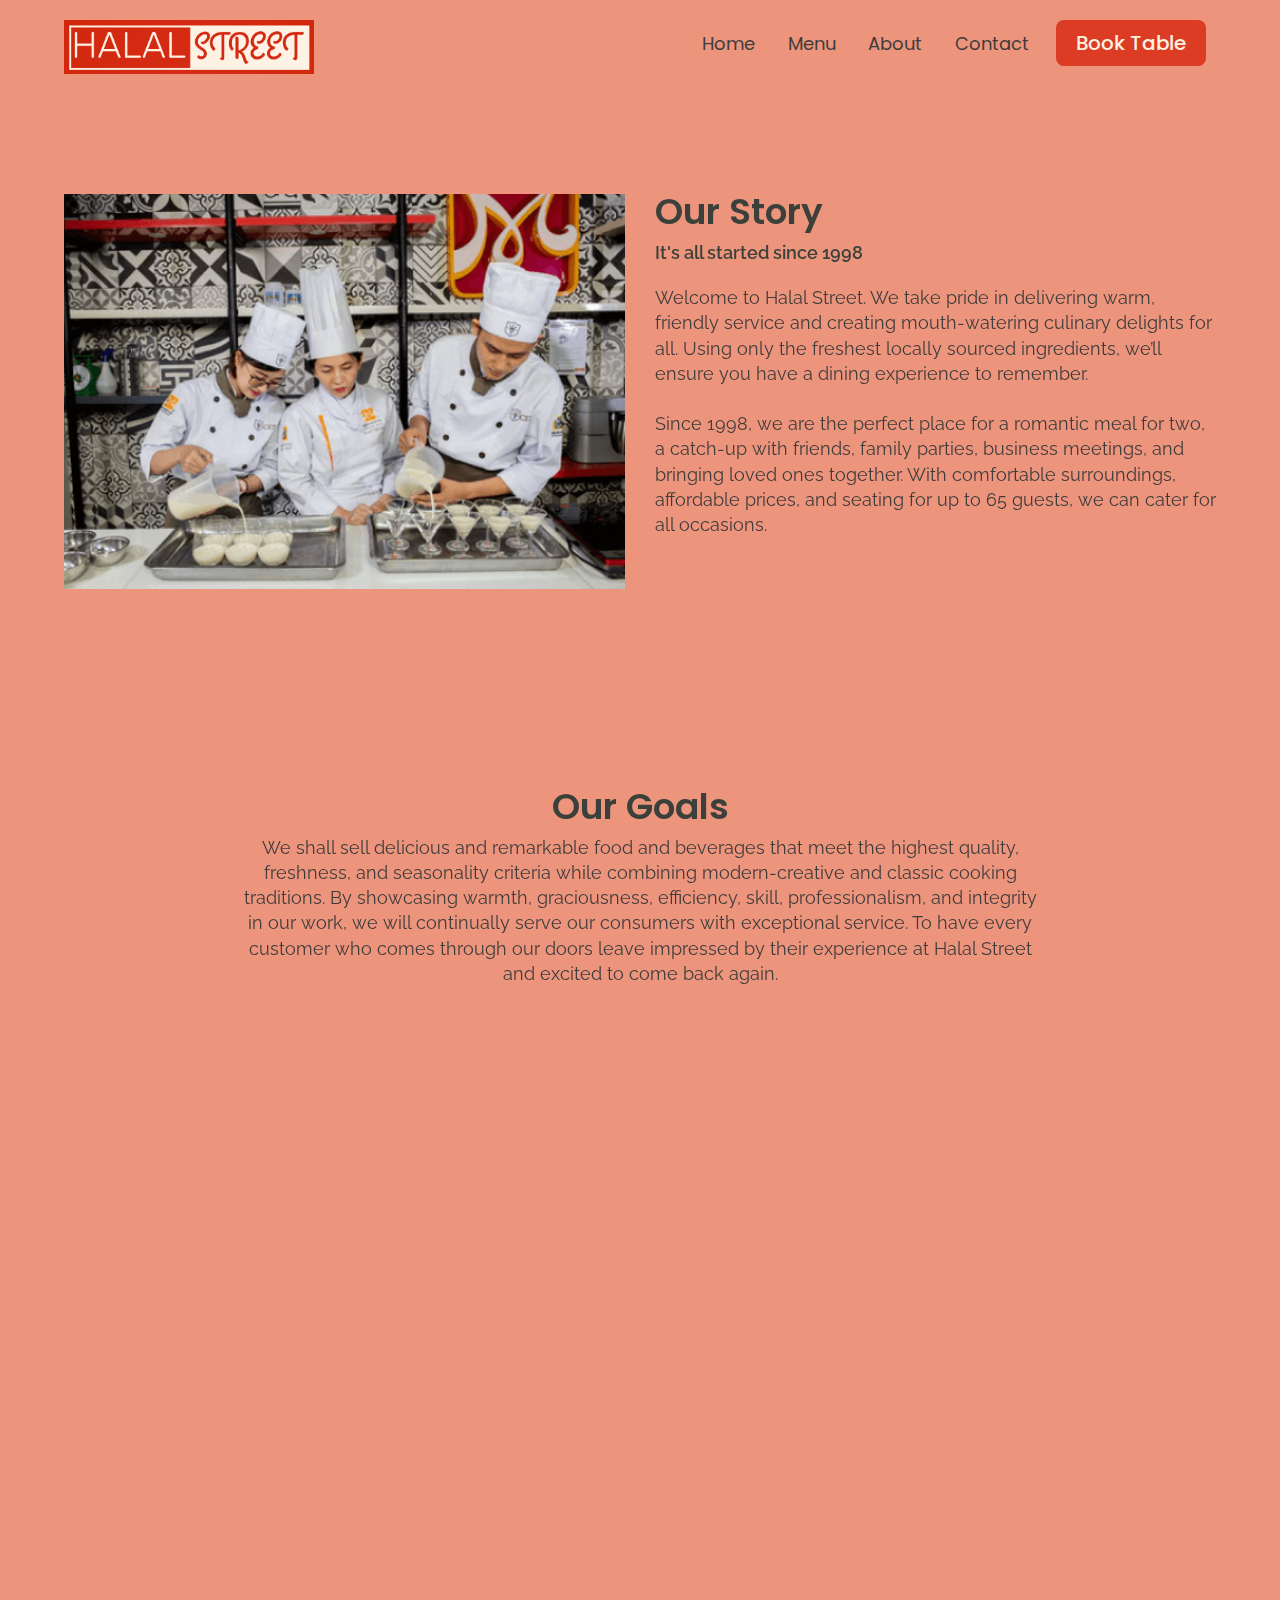
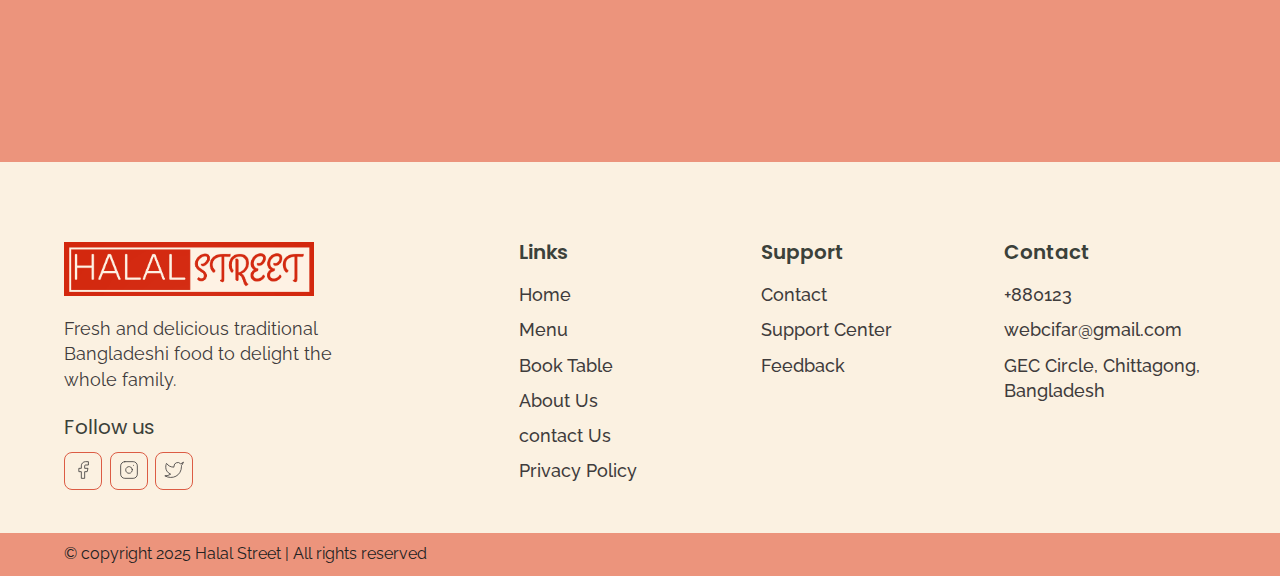
==== about.html @ 0b6d3c09 "Setup: Html & CSS styling" ====
<!DOCTYPE html>
<html lang="en">

<head>
  <meta charset="UTF-8">
  <meta http-equiv="X-UA-Compatible" content="IE=edge">
  <meta name="viewport" content="width=device-width, initial-scale=1.0">
  <link rel="shortcut icon" href="./images/favicon.ico" type="image/x-icon">
  <title>About | Halal Street</title>
  <link rel="stylesheet" href="./reset.css">
  <link rel="stylesheet" href="./globalStyles.css">
  <link rel="stylesheet" href="./components.css">
  <!-- aos library css  -->
  <link rel="stylesheet" href="https://unpkg.com/aos@next/dist/aos.css" />
  <link rel="stylesheet" href="./about.css">
</head>

<body>
  <!-- Nav Section -->
  <div class="nav">
    <div class="container">
      <div class="nav__wrapper">
        <a href="./index.html" class="logo">
          <img src="./images/halal-street-logo.png" alt="halal street" style="width: 250px; height: auto;">
        </a>
        <nav>
          <div class="nav__icon">
            <svg xmlns="http://www.w3.org/2000/svg" width="24" height="24" viewBox="0 0 24 24" fill="none"
              stroke="currentColor" stroke-width="2" stroke-linecap="round" stroke-linejoin="round"
              class="feather feather-menu">
              <line x1="3" y1="12" x2="21" y2="12" />
              <line x1="3" y1="6" x2="21" y2="6" />
              <line x1="3" y1="18" x2="21" y2="18" />
            </svg>
          </div>
          <div class="nav__bgOverlay"></div>
          <ol class="nav__list">
            <div class="nav__close">
              <svg xmlns="http://www.w3.org/2000/svg" width="24" height="24" viewBox="0 0 24 24" fill="none"
                stroke="currentColor" stroke-width="2" stroke-linecap="round" stroke-linejoin="round"
                class="feather feather-x">
                <line x1="18" y1="6" x2="6" y2="18" />
                <line x1="6" y1="6" x2="18" y2="18" />
              </svg>
            </div>
            <div class="nav__list__wrapper">

              <li><a class="nav__link" href="./index.html">Home</a></li>
              <li><a class="nav__link" href="./menu.html">Menu</a></li>
              <li><a class="nav__link" href="./about.html">About</a></li>
              <li><a class="nav__link" href="./contact.html">Contact</a></li>
              <li><a href="./booking.html" class="btn primary-btn">Book Table</a></li>
            </div>
          </ol>
        </nav>
      </div>
    </div>
  </div>
  <!-- End Nav Section -->
  <!-- Our Story Section -->
  <section id="ourStory" data-aos="fade-up">
    <div class="container">
      <div class="ourStory__wrapper">

        <div class="ourStory__img">
          <img src="./images/ourStoryImg.png" alt="Halal Street">
        </div>
        <div class="ourStory__info">
          <h3 class="ourStory__title">
            Our Story
          </h3>
          <p class="ourStory__subtitle">
            It's all started since 1998
          </p>
          <p class="ourStory__text">
            Welcome to Halal Street. We take pride in delivering warm, friendly service and creating mouth-watering
            culinary delights for all. Using only the freshest locally sourced ingredients, we’ll ensure you have a
            dining
            experience to remember.
            <br><br>
            Since 1998, we are the perfect place for a romantic meal for two, a catch-up with friends, family parties,
            business meetings, and bringing loved ones together. With comfortable surroundings, affordable prices, and
            seating for up to 65 guests, we can cater for all occasions.
          </p>
        </div>
      </div>
    </div>
  </section>
  <!-- End Our Story Section -->
  <!-- Our Goals -->
  <section id="ourGoals" data-aos="fade-down">
    <div class="container">
      <div class="ourGoals__info">
        <h3 class="ourGoals__title">
          Our Goals
        </h3>
        <p class="ourGoals__text">
          We shall sell delicious and remarkable food and beverages that meet the highest quality, freshness, and
          seasonality criteria while combining modern-creative and classic cooking traditions. By showcasing warmth,
          graciousness, efficiency, skill, professionalism, and integrity in our work, we will continually serve our
          consumers with exceptional service. To have every customer who comes through our doors leave impressed by
          their experience at Halal Street and excited to come back again.
        </p>
      </div>
      <div class="ourGoals__imgs__wrapper" data-aos="fade-up">
        <div class="ourGoals__img1">
          <img src="./images/ourGoals_img1.png" alt="kitchen img">
        </div>
        <div class="ourGoals__img2">
          <img src="./images/ourGoals_img2.png" alt="kitchen img">
        </div>
        <div class="ourGoals__img3">
          <img src="./images/ourGoals_img3.png" alt="kitchen img">
        </div>
      </div>
    </div>
  </section>
  <!-- End Our Goals -->
  <!-- Footer -->
  <footer>
    <div class="container">
      <div class="footer__wrapper">
        <div class="footer__col1">
          <div class="footer__logo">
            <img src="./images/halal-street-logo.png" alt="halal street" style="width: 250px; height: auto;">
          </div>
          <p class="footer__desc">
            Fresh and delicious traditional Bangladeshi food to delight the whole family.
          </p>
          <div class="footer__socials">
            <h4 class="footer__socials__title">Follow us</h4>
            <ol class="footer__socials__list">
              <li>
                <a href="#">
                  <svg xmlns="http://www.w3.org/2000/svg" width="24" height="24" viewBox="0 0 24 24" fill="none"
                    stroke="currentColor" stroke-width="1" stroke-linecap="round" stroke-linejoin="round"
                    class="feather feather-facebook">
                    <path d="M18 2h-3a5 5 0 0 0-5 5v3H7v4h3v8h4v-8h3l1-4h-4V7a1 1 0 0 1 1-1h3z" />
                  </svg>
                </a>
              </li>
              <li>
                <a href="#">
                  <svg xmlns="http://www.w3.org/2000/svg" width="24" height="24" viewBox="0 0 24 24" fill="none"
                    stroke="currentColor" stroke-width="1" stroke-linecap="round" stroke-linejoin="round"
                    class="feather feather-instagram">
                    <rect x="2" y="2" width="20" height="20" rx="5" ry="5" />
                    <path d="M16 11.37A4 4 0 1 1 12.63 8 4 4 0 0 1 16 11.37z" />
                    <line x1="17.5" y1="6.5" x2="17.51" y2="6.5" />
                  </svg>
                </a>
              </li>
              <li>
                <a href="#">
                  <svg xmlns="http://www.w3.org/2000/svg" width="24" height="24" viewBox="0 0 24 24" fill="none"
                    stroke="currentColor" stroke-width="1" stroke-linecap="round" stroke-linejoin="round"
                    class="feather feather-twitter">
                    <path
                      d="M23 3a10.9 10.9 0 0 1-3.14 1.53 4.48 4.48 0 0 0-7.86 3v1A10.66 10.66 0 0 1 3 4s-4 9 5 13a11.64 11.64 0 0 1-7 2c9 5 20 0 20-11.5a4.5 4.5 0 0 0-.08-.83A7.72 7.72 0 0 0 23 3z" />
                  </svg>
                </a>
              </li>
            </ol>
          </div>
        </div>
        <div class="footer__col2">
          <h3 class="footer__text__title">
            Links
          </h3>
          <ol class="footer__text">
            <li>
              <a href="/index.html">Home</a>
            </li>
            <li>
              <a href="./menu.html">Menu</a>
            </li>
            <li>
              <a href="./booking.html">Book Table</a>
            </li>
            <li>
              <a href="./about.html">About Us</a>
            </li>
            <li>
              <a href="./contact.html">contact Us</a>
            </li>
            <li>
              <a href="#">Privacy Policy</a>
            </li>
          </ol>
        </div>
        <div class="footer__col3">
          <h3 class="footer__text__title">
            Support
          </h3>
          <ol class="footer__text">
            <li>
              <a href="#">Contact</a>
            </li>
            <li>
              <a href="#">Support Center</a>
            </li>
            <li>
              <a href="#">Feedback</a>
            </li>
          </ol>
        </div>
        <div class="footer__col4">
          <h3 class="footer__text__title">
            Contact
          </h3>
          <ol class="footer__text">
            <li>
              <a href="#">+880123</a>
            </li>
            <li>
              <a href="#">webcifar@gmail.com</a>
            </li>
            <li>
              <a href="#">GEC Circle, Chittagong, Bangladesh</a>
            </li>
          </ol>
        </div>
      </div>
    </div>
  </footer>
  <div id="copyright">
    <div class="container">
      <p class="copyright__text">
        © copyright 2025 Halal Street | All rights reserved
      </p>
    </div>
  </div>
  <!-- End Footer -->

  <!-- aos scripts -->
  <script src="https://unpkg.com/aos@next/dist/aos.js"></script>
  <!-- custom scripts -->
  <script src="./main.js"></script>
</body>

</html>
---- globalStyles.css ----
@import url('https://fonts.googleapis.com/css2?family=Poppins:wght@500;600&family=Raleway:wght@400;500;600&display=swap');
html {
	font-size: 10px;
	overflow-x: hidden;
}
body {
	background: var(--lightGreen-2);
	overflow-x: hidden;
	visibility: hidden;
}
section {
	padding: 100px 0;
}
@media only screen and (max-width: 767px) {
	section {
		padding: 50px 0;
	}
}
.container {
	max-width: 1200px;
	width: 90%;
	margin: 0 auto;
}
:root {
	--green-1: #dc3c24;
	--green-2: #dc5c44;
	--lightGreen-1: #fbf1e1;
	--lightGreen-2: #ec947c;
	--black-1: #3b413a;
	--black-2: #3f3c3c;
	--black-3: #5b6359;
	--white-1: #fbf1e1;
}
/* :root {
	--citrine-white: #fbf1e1;
	--terracotta: #e1705a;
	--thunderbird: #d42b11;
	--flame-pea: #dc5c44;
	--apricot: #ec9484;
	--flame-pea: #dc513a;
	--apricot: #ec947c;
	--punch: #db442b;
	--punch: #dc3c24;
	--punch: #d43c24;
  } */
img {
	width: 100%;
	height: 100%;
	object-fit: contain;
}
h1,
h2,
h3,
h4 {
	font-family: Poppins;
}
p {
	font-family: Raleway;
	font-weight: 400;
	line-height: 1.4em;
	font-size: 1.8rem;
}
a {
	display: inline-block;
	text-decoration: none;
}
---- components.css ----
/* Nav Styles */
.nav {
	padding: 2rem 0;
}
.nav__icon,
.nav__close,
.nav__bgOverlay {
	display: none;
}
.nav__wrapper {
	display: flex;
	justify-content: space-between;
}
.nav__list li {
	display: inline-block;
	margin: 0 1rem;
}
.nav__list .nav__link {
	font-size: 1.8rem;
	font-family: Poppins;
	color: var(--black-2);
	padding: 0.5rem;
}
.nav__list li:hover .nav__link {
	color: var(--green-1);
}
@media only screen and (max-width: 768px) {
	.nav {
		position: relative;
		/* overflow-x: scroll; */
	}
	.nav__icon {
		display: block;
	}
	.nav__icon svg,
	.nav__close svg {
		pointer-events: none;
		height: 30px;
		width: 30px;
	}
	.nav__close {
		display: block;
		position: absolute;
		color: var(--black-1);
		right: 1rem;
		top: 1rem;
		cursor: pointer;
	}
	.nav__list {
		z-index: 1000;
		position: absolute;
		left: 100%;
		top: 0;
		height: 100vh;
		width: 80%;
		background: var(--lightGreen-1);
		display: flex;
		align-items: center;
		justify-content: flex-end;
		padding-right: 2rem;
		transform: translate(0%);
		overflow: hidden;
		transition: 0.3s ease-in transform;
	}
	.nav__list.show {
		transform: translate(-100%);
	}
	.nav__list li {
		display: block;
		text-align: right;
		margin-bottom: 2rem;
	}
	.nav__list a {
		font-size: 1.6rem;
	}
	.nav__bgOverlay {
		position: absolute;
		left: 0;
		top: 0;
		z-index: 1000;
		height: 100vh;
		width: 100%;
		background: rgba(18, 24, 14, 0.808);
		display: none;
	}
	.nav__bgOverlay.active {
		display: block;
	}
}
/* End Nav Styles */
/* Global Button Styles */
.btn {
	color: var(--green-1);
	font-family: Poppins;
	font-weight: 500;
	border-radius: 8px;
	font-size: 1.4rem;
	padding: 1.2rem 2rem;
}
.primary-btn {
	color: var(--white-1);
	background: var(--green-1);
}
@media only screen and (min-width: 700px) {
	.btn {
		padding: 1.3rem 2rem;
		font-size: 2rem;
	}
}
/* End Global Button Styles */

/* Store info section styles*/
.storeInfo__wrapper {
	display: flex;
	justify-content: center;
	flex-wrap: wrap;
	gap: 1rem;
}
.storeInfo__item {
	background-color: var(--lightGreen-1);
	padding: 20px 30px;
	text-align: center;
	text-align: center;
	border-radius: 12px;
	width: 150px;
}
.storeInfo__icon {
	width: 30px;
	margin: 0 auto;
	margin-bottom: 1.5rem;
}
.storeInfo__title {
	font-size: 1.4rem;
	font-family: Poppins;
	font-weight: 500;
	margin-bottom: 0.5rem;
	color: var(--black-1);
}
.storeInfo__text {
	font-size: 1.4rem;
	font-family: Raleway;
	color: var(--black-2);
}
@media only screen and (min-width: 768px) {
	.storeInfo__wrapper {
		gap: 2rem;
	}
	.storeInfo__item {
		min-width: 200px;
		padding: 40px 0;
	}
	.storeInfo__icon {
		width: 47px;
		margin-bottom: 2.5rem;
	}
	.storeInfo__title {
		font-size: 1.8rem;
		margin-bottom: 1rem;
	}
	.storeInfo__text {
		font-size: 1.6rem;
	}
}

/* Dishes Grid */
.dishGrid__title {
	font-size: 1.8rem;
	margin-bottom: 2rem;
	font-weight: 600;
	color: var(--black-1);
}
.dishGrid__wrapper {
	display: grid;
	/* grid-template-columns: repeat(autofit, minmax(140px, 1fr)); */
	grid-template-columns: repeat(auto-fit, minmax(140px, 1fr));
	gap: 1rem;
}
.dishGrid__item {
	display: flex;
	flex-direction: column;
	background-color: var(--lightGreen-1);
	padding: 0.5rem;
	border-radius: 8px;
	gap: 0.5rem;
}
.dishGrid__item__img {
	flex: 4;
}
.dishGrid__item__info {
	flex: 5;
}
.dishGrid__item__img img {
	object-fit: cover;
	border-radius: 12px;
}
.dishGrid__item__title {
	font-size: 1.4rem;
	line-height: 1.3em;
	font-weight: 500;
	color: var(--black-1);
	margin-bottom: 0.5rem;
}
.dishGrid__item__price {
	font-size: 1.4rem;
	color: var(--green-1);
	font-weight: 600;
	margin-bottom: 0.5rem;
}
.dishGrid__item__stars {
	max-height: 15px;
	width: max-content;
}
@media only screen and (min-width: 768px) {
	.dishGrid__title {
		font-size: 2.4rem;
	}
	.dishGrid__wrapper {
		grid-template-columns: repeat(auto-fit, minmax(350px, 1fr));
		gap: 3rem;
	}
	.dishGrid__item {
		flex-direction: row;
		padding: 1.5rem;
		border-radius: 12px;
		gap: 1rem;
	}
	.dishGrid__item__title {
		font-size: 2.4rem;
		margin-bottom: 1rem;
	}
	.dishGrid__item__price {
		font-size: 2rem;
		margin-bottom: 1rem;
	}
}
/* Dishes Grid */

/* Footer Styles */
footer {
	background: var(--lightGreen-1);
	padding-top: 5rem;
	padding-bottom: 2rem;
}
.footer__wrapper {
	display: flex;
	flex-direction: column;
	gap: 3rem;
}
.footer__logo {
	width: 150px;
	margin-bottom: 2rem;
}
.footer__desc {
	font-size: 1.4rem;
	color: var(--black-2);
	margin-bottom: 2rem;
}
.footer__socials__title {
	font-size: 1.8rem;
	color: var(--black-1);
	margin-bottom: 1rem;
}
.footer__socials li {
	display: inline-block;
	margin-right: 0.5rem;
}
.footer__socials a {
	padding: 0.5rem 0.8rem;
	background-color: var(--white-1);
	border: 1px solid var(--green-2);
	border-radius: 8px;
}
.footer__socials svg {
	width: 20px;
	color: var(--black-2);
}
.footer__text__title {
	font-size: 1.8rem;
	margin-bottom: 1rem;
	color: var(--black-1);
	font-weight: 600;
}
.footer__text a {
	font-size: 1.4rem;
	margin-bottom: 0.5rem;
	color: var(--black-2);
	font-family: Raleway;
	font-weight: 500;
	line-height: 1.4em;
}
@media only screen and (min-width: 768px) {
	footer {
		padding-top: 8rem;
		padding-bottom: 4rem;
	}
	.footer__wrapper {
		flex-direction: row;
	}
	.footer__col1 {
		flex: 4;
	}
	.footer__col2,
	.footer__col3,
	.footer__col4 {
		flex: 2;
	}
	.footer__desc {
		max-width: 300px;
		font-size: 1.8rem;
		margin-bottom: 2.5rem;
	}
	.footer__socials__title {
		font-size: 2rem;
		margin-bottom: 1.5rem;
	}
	.footer__text__title {
		font-size: 2rem;
		margin-bottom: 2rem;
	}
	.footer__text a {
		font-size: 1.8rem;
		margin-bottom: 1rem;
	}
}
#copyright {
	padding: 1rem 0;
}
.copyright__text {
	font-size: 1.4rem;
	text-align: center;
}
@media only screen and (min-width: 768px) {
	.copyright__text {
		font-size: 1.6rem;
		text-align: left;
	}
}
/* End Footer Styles */

/* Form Styles */
#form {
	padding: 5rem 0;
}
.form__title {
	font-size: 1.8rem;
	color: var(--black-1);
	font-weight: 600;
}
.form__wrapper {
	padding: 3rem 0;
}
.form__wrapper form {
	display: grid;
	grid-template-columns: 1fr;
	gap: 2rem;
}
.form__group label {
	font-size: 1.6rem;
	font-family: Poppins;
	color: var(--black-2);
	font-weight: 500;
}
.form__group input,
.form__group textarea,
.form__group select {
	width: 100%;
	border: none;
	background-color: var(--lightGreen-1);
	font-size: 1.4rem;
	font-family: Raleway;
	font-weight: 600;
	padding: 1.5rem;
	border-radius: 8px;
	margin-top: 0.5rem;
	color: var(--black-2);
}
.form__group textarea {
	resize: vertical;
}
.form__wrapper button[type='submit'] {
	width: max-content;
	border: none;
	padding: 1rem 4rem;
	font-weight: 500;
	letter-spacing: 0.1rem;
}
@media only screen and (min-width: 768px) {
	.form__title {
		font-size: 3.6rem;
	}
	.form__wrapper {
		padding: 5rem 0;
	}
	.form__wrapper form {
		grid-template-columns: 1fr 1fr;
	}
	.form__group__full {
		grid-column: 1/3;
	}
	.form__group label {
		font-size: 1.8rem;
	}
	.form__group input,
	.form__group textarea,
	.form__group select {
		font-size: 1.8rem;
		padding: 2rem;
		margin-top: 1.5rem;
	}
}
---- about.css ----
/* Our Story Styles */
.ourStory__wrapper {
	display: flex;
	flex-direction: column;
	gap: 2rem;
}
.ourStory__title,
.ourGoals__title {
	font-size: 1.8rem;
	font-weight: 600;
	color: var(--black-1);
	margin-bottom: 1rem;
}
.ourStory__subtitle {
	font-size: 1.4rem;
	font-weight: 600;
	color: var(--black-1);
	margin-bottom: 2rem;
}
.ourStory__text,
.ourGoals__text {
	font-size: 1.4rem;
	line-height: 1.4em;
	color: var(--black-2);
}
@media only screen and (min-width: 768px) {
	.ourStory__wrapper {
		flex-direction: row;
		gap: 3rem;
	}
	.ourStory__img,
	.ourStory__info {
		flex: 1;
	}
	.ourStory__title,
	.ourGoals__title {
		font-size: 3.6rem;
	}
	.ourStory__subtitle {
		font-size: 1.8rem;
	}
	.ourStory__text,
	.ourGoals__text {
		font-size: 1.8rem;
		max-width: 800px;
	}
}

/* Our Goals Styles */

.ourGoals__info {
	text-align: left;
	margin-bottom: 5rem;
}
.ourGoals__imgs__wrapper img {
	object-fit: cover;
}
.ourGoals__imgs__wrapper {
	max-width: 800px;
	margin: 0 auto;
	display: grid;
	grid-template-columns: 1fr 1fr;
	grid-template-rows: 1fr 1fr;
	grid-row: auto;
	gap: 1rem;
}
.ourGoals__img1 {
	grid-row: 1/3;
}
@media only screen and (min-width: 768px) {
	.ourGoals__info {
		text-align: center;
	}
	.ourGoals__imgs__wrapper {
		gap: 2rem;
	}
	.ourGoals__text {
		margin: 0 auto;
	}
}
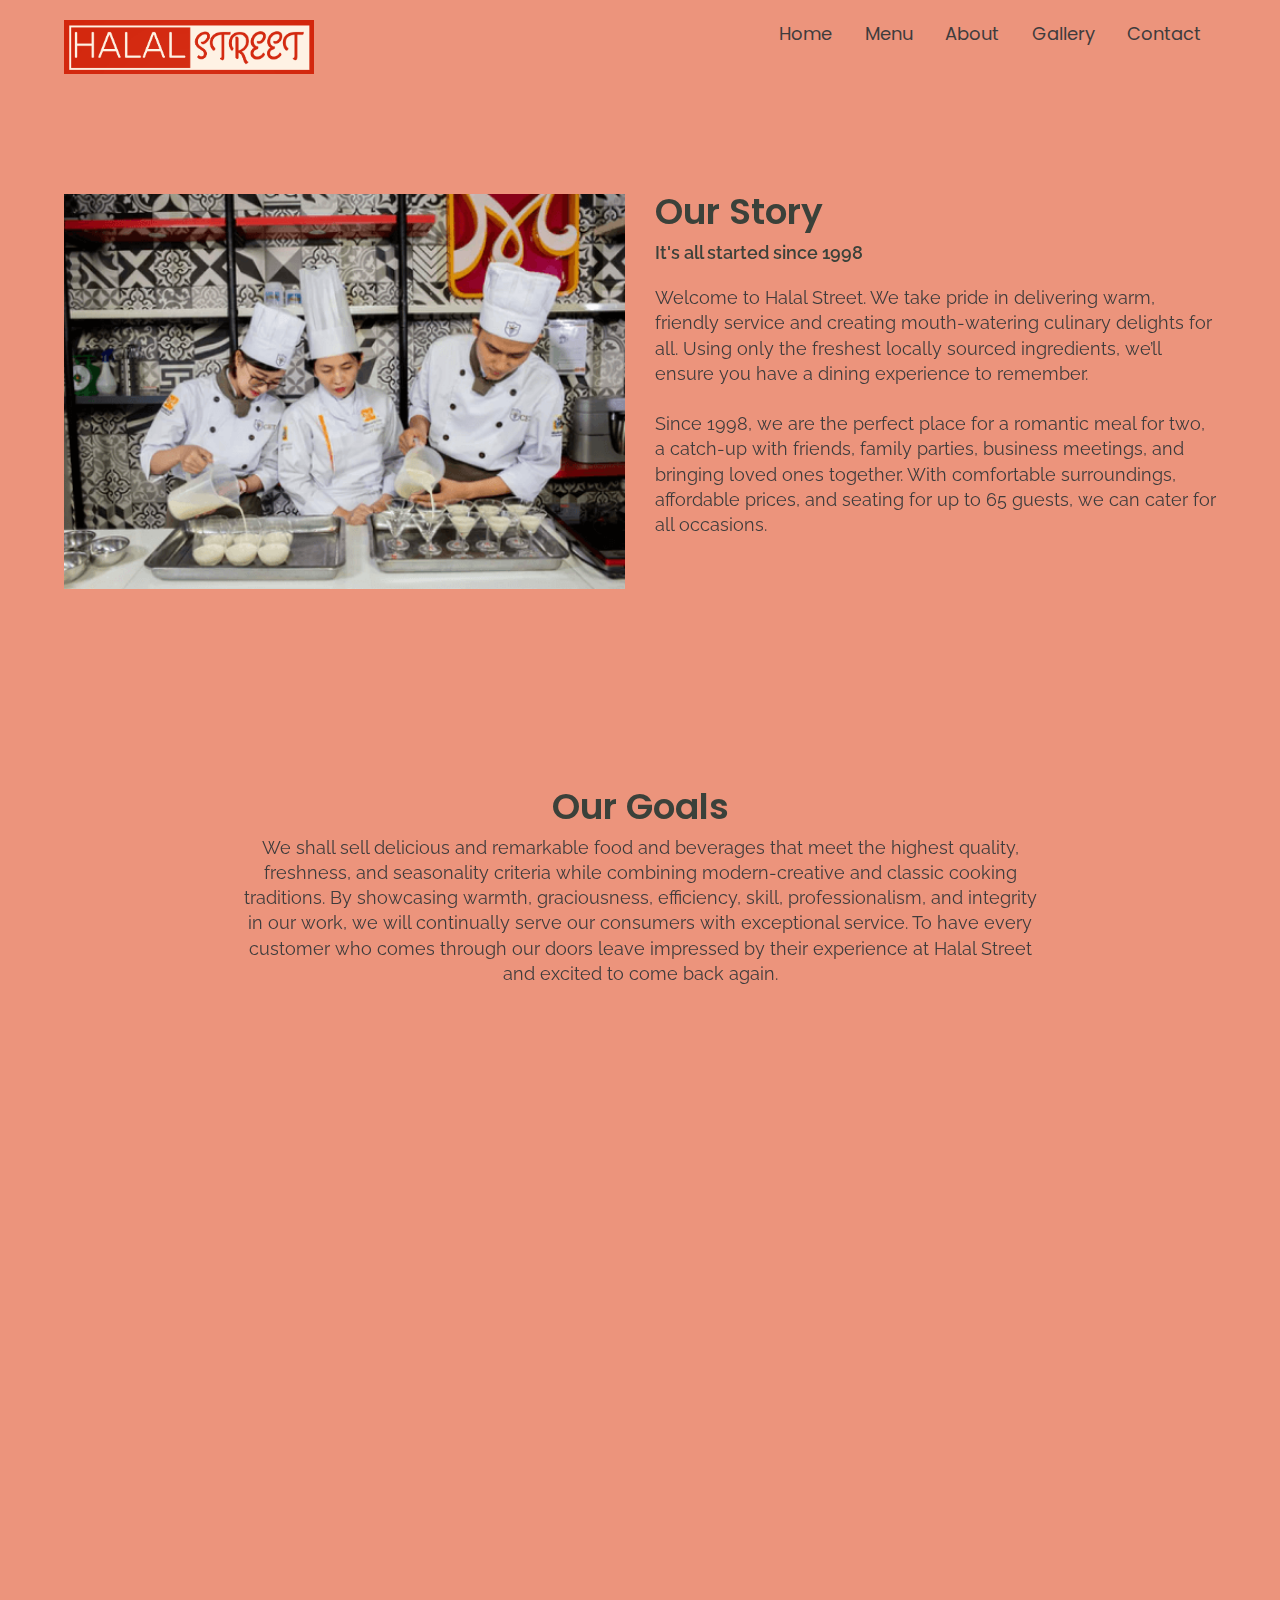
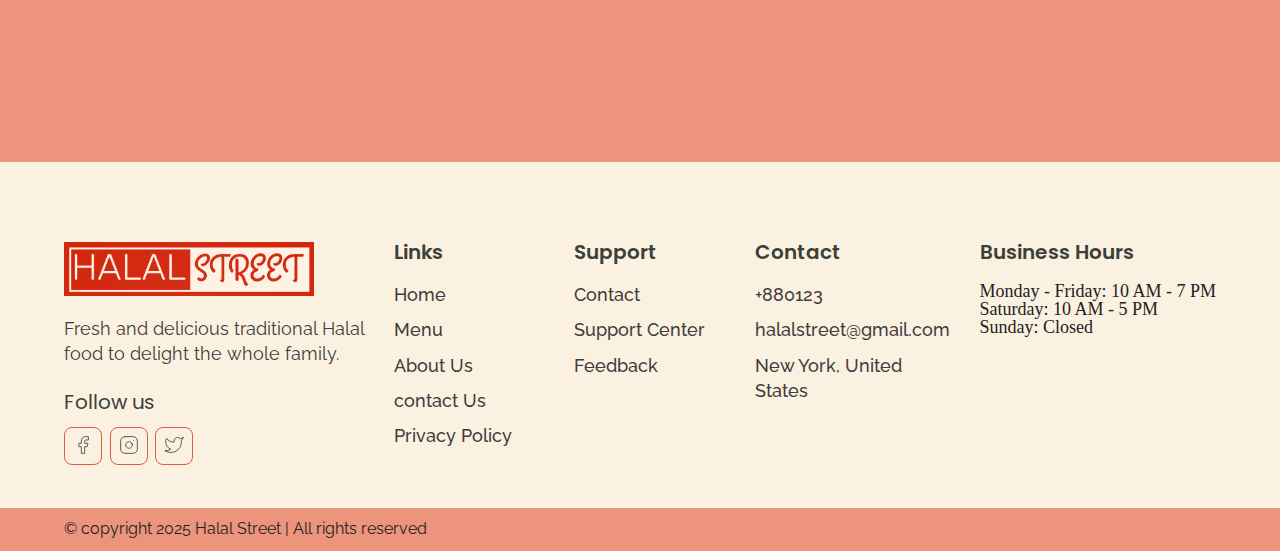
==== commit 6b8eb286: "Fix: Styling" ====
--- a/about.html
+++ b/about.html
@@ -48,8 +48,8 @@
               <li><a class="nav__link" href="./index.html">Home</a></li>
               <li><a class="nav__link" href="./menu.html">Menu</a></li>
               <li><a class="nav__link" href="./about.html">About</a></li>
+              <li><a class="nav__link" href="./gallery.html">Gallery</a></li>
               <li><a class="nav__link" href="./contact.html">Contact</a></li>
-              <li><a href="./booking.html" class="btn primary-btn">Book Table</a></li>
             </div>
           </ol>
         </nav>
@@ -116,121 +116,127 @@
     </div>
   </section>
   <!-- End Our Goals -->
-  <!-- Footer -->
-  <footer>
-    <div class="container">
-      <div class="footer__wrapper">
-        <div class="footer__col1">
-          <div class="footer__logo">
-            <img src="./images/halal-street-logo.png" alt="halal street" style="width: 250px; height: auto;">
-          </div>
-          <p class="footer__desc">
-            Fresh and delicious traditional Bangladeshi food to delight the whole family.
-          </p>
-          <div class="footer__socials">
-            <h4 class="footer__socials__title">Follow us</h4>
-            <ol class="footer__socials__list">
-              <li>
-                <a href="#">
-                  <svg xmlns="http://www.w3.org/2000/svg" width="24" height="24" viewBox="0 0 24 24" fill="none"
-                    stroke="currentColor" stroke-width="1" stroke-linecap="round" stroke-linejoin="round"
-                    class="feather feather-facebook">
-                    <path d="M18 2h-3a5 5 0 0 0-5 5v3H7v4h3v8h4v-8h3l1-4h-4V7a1 1 0 0 1 1-1h3z" />
-                  </svg>
-                </a>
-              </li>
-              <li>
-                <a href="#">
-                  <svg xmlns="http://www.w3.org/2000/svg" width="24" height="24" viewBox="0 0 24 24" fill="none"
-                    stroke="currentColor" stroke-width="1" stroke-linecap="round" stroke-linejoin="round"
-                    class="feather feather-instagram">
-                    <rect x="2" y="2" width="20" height="20" rx="5" ry="5" />
-                    <path d="M16 11.37A4 4 0 1 1 12.63 8 4 4 0 0 1 16 11.37z" />
-                    <line x1="17.5" y1="6.5" x2="17.51" y2="6.5" />
-                  </svg>
-                </a>
-              </li>
-              <li>
-                <a href="#">
-                  <svg xmlns="http://www.w3.org/2000/svg" width="24" height="24" viewBox="0 0 24 24" fill="none"
-                    stroke="currentColor" stroke-width="1" stroke-linecap="round" stroke-linejoin="round"
-                    class="feather feather-twitter">
-                    <path
-                      d="M23 3a10.9 10.9 0 0 1-3.14 1.53 4.48 4.48 0 0 0-7.86 3v1A10.66 10.66 0 0 1 3 4s-4 9 5 13a11.64 11.64 0 0 1-7 2c9 5 20 0 20-11.5a4.5 4.5 0 0 0-.08-.83A7.72 7.72 0 0 0 23 3z" />
-                  </svg>
-                </a>
-              </li>
-            </ol>
-          </div>
-        </div>
-        <div class="footer__col2">
-          <h3 class="footer__text__title">
-            Links
-          </h3>
-          <ol class="footer__text">
+<footer>
+  <div class="container">
+    <div class="footer__wrapper">
+      <div class="footer__col1">
+        <div class="footer__logo">
+          <img src="./images/halal-street-logo.png" alt="halal street" style="width: 250px; height: auto;">
+        </div>
+        <p class="footer__desc">
+          Fresh and delicious traditional Halal food to delight the whole family.
+        </p>
+        <div class="footer__socials">
+          <h4 class="footer__socials__title">Follow us</h4>
+          <ol class="footer__socials__list">
             <li>
-              <a href="/index.html">Home</a>
+              <a href="#">
+                <svg xmlns="http://www.w3.org/2000/svg" width="24" height="24" viewBox="0 0 24 24" fill="none"
+                  stroke="currentColor" stroke-width="1" stroke-linecap="round" stroke-linejoin="round"
+                  class="feather feather-facebook">
+                  <path d="M18 2h-3a5 5 0 0 0-5 5v3H7v4h3v8h4v-8h3l1-4h-4V7a1 1 0 0 1 1-1h3z" />
+                </svg>
+              </a>
             </li>
             <li>
-              <a href="./menu.html">Menu</a>
+              <a href="#">
+                <svg xmlns="http://www.w3.org/2000/svg" width="24" height="24" viewBox="0 0 24 24" fill="none"
+                  stroke="currentColor" stroke-width="1" stroke-linecap="round" stroke-linejoin="round"
+                  class="feather feather-instagram">
+                  <rect x="2" y="2" width="20" height="20" rx="5" ry="5" />
+                  <path d="M16 11.37A4 4 0 1 1 12.63 8 4 4 0 0 1 16 11.37z" />
+                  <line x1="17.5" y1="6.5" x2="17.51" y2="6.5" />
+                </svg>
+              </a>
             </li>
             <li>
-              <a href="./booking.html">Book Table</a>
-            </li>
-            <li>
-              <a href="./about.html">About Us</a>
-            </li>
-            <li>
-              <a href="./contact.html">contact Us</a>
-            </li>
-            <li>
-              <a href="#">Privacy Policy</a>
+              <a href="#">
+                <svg xmlns="http://www.w3.org/2000/svg" width="24" height="24" viewBox="0 0 24 24" fill="none"
+                  stroke="currentColor" stroke-width="1" stroke-linecap="round" stroke-linejoin="round"
+                  class="feather feather-twitter">
+                  <path
+                    d="M23 3a10.9 10.9 0 0 1-3.14 1.53 4.48 4.48 0 0 0-7.86 3v1A10.66 10.66 0 0 1 3 4s-4 9 5 13a11.64 11.64 0 0 1-7 2c9 5 20 0 20-11.5a4.5 4.5 0 0 0-.08-.83A7.72 7.72 0 0 0 23 3z" />
+                </svg>
+              </a>
             </li>
           </ol>
         </div>
-        <div class="footer__col3">
-          <h3 class="footer__text__title">
-            Support
-          </h3>
-          <ol class="footer__text">
-            <li>
-              <a href="#">Contact</a>
-            </li>
-            <li>
-              <a href="#">Support Center</a>
-            </li>
-            <li>
-              <a href="#">Feedback</a>
-            </li>
-          </ol>
-        </div>
-        <div class="footer__col4">
-          <h3 class="footer__text__title">
-            Contact
-          </h3>
-          <ol class="footer__text">
-            <li>
-              <a href="#">+880123</a>
-            </li>
-            <li>
-              <a href="#">webcifar@gmail.com</a>
-            </li>
-            <li>
-              <a href="#">GEC Circle, Chittagong, Bangladesh</a>
-            </li>
-          </ol>
-        </div>
-      </div>
-    </div>
-  </footer>
-  <div id="copyright">
-    <div class="container">
-      <p class="copyright__text">
-        © copyright 2025 Halal Street | All rights reserved
-      </p>
+      </div>
+      <div class="footer__col2">
+        <h3 class="footer__text__title">
+          Links
+        </h3>
+        <ol class="footer__text">
+          <li>
+            <a href="/index.html">Home</a>
+          </li>
+          <li>
+            <a href="./menu.html">Menu</a>
+          </li>
+          <li>
+            <a href="./about.html">About Us</a>
+          </li>
+          <li>
+            <a href="./contact.html">contact Us</a>
+          </li>
+          <li>
+            <a href="#">Privacy Policy</a>
+          </li>
+        </ol>
+      </div>
+      <div class="footer__col3">
+        <h3 class="footer__text__title">
+          Support
+        </h3>
+        <ol class="footer__text">
+          <li>
+            <a href="#">Contact</a>
+          </li>
+          <li>
+            <a href="#">Support Center</a>
+          </li>
+          <li>
+            <a href="#">Feedback</a>
+          </li>
+        </ol>
+      </div>
+      <div class="footer__col4">
+        <h3 class="footer__text__title">
+          Contact
+        </h3>
+        <ol class="footer__text">
+          <li>
+            <a href="#">+880123</a>
+          </li>
+          <li>
+            <a href="#">halalstreet@gmail.com</a>
+          </li>
+          <li>
+            <a href="#">New York, United States</a>
+          </li>
+        </ol>
+      </div>
+      <div class="footer__col5">
+        <h3 class="footer__text__title">
+          Business Hours
+        </h3>
+        <ol class="footer__text">
+          <li>Monday - Friday: 10 AM - 7 PM</li>
+          <li>Saturday: 10 AM - 5 PM</li>
+          <li>Sunday: Closed</li>
+        </ol>
+      </div>
     </div>
   </div>
-  <!-- End Footer -->
+</footer>
+<div id="copyright">
+  <div class="container">
+    <p class="copyright__text">
+      © copyright 2025 Halal Street | All rights reserved
+    </p>
+  </div>
+</div>
+<!-- End Footer -->
 
   <!-- aos scripts -->
   <script src="https://unpkg.com/aos@next/dist/aos.js"></script>
--- a/components.css
+++ b/components.css
@@ -317,6 +317,10 @@
 		font-size: 2rem;
 		margin-bottom: 2rem;
 	}
+	.footer__text {
+		font-size: 1.8rem;
+		margin-bottom: 1rem;
+	}
 	.footer__text a {
 		font-size: 1.8rem;
 		margin-bottom: 1rem;
@@ -408,3 +412,32 @@
 		margin-top: 1.5rem;
 	}
 }
+
+/* Google Map Section */
+#googleMap {
+	text-align: center;
+	margin-bottom: 40px;
+  }
+  
+  .map__title {
+	font-size: 24px;
+	font-weight: bold;
+	margin-bottom: 15px;
+	color: #333;
+  }
+  
+  .map__wrapper {
+	width: 100%;
+	max-width: 800px; /* Adjust the width as needed */
+	margin: 0 auto;
+	border-radius: 10px;
+	overflow: hidden;
+	box-shadow: 0px 4px 10px rgba(0, 0, 0, 0.1);
+  }
+  
+  .map__wrapper iframe {
+	width: 100%;
+	height: 400px;
+	border: none;
+  }
+  